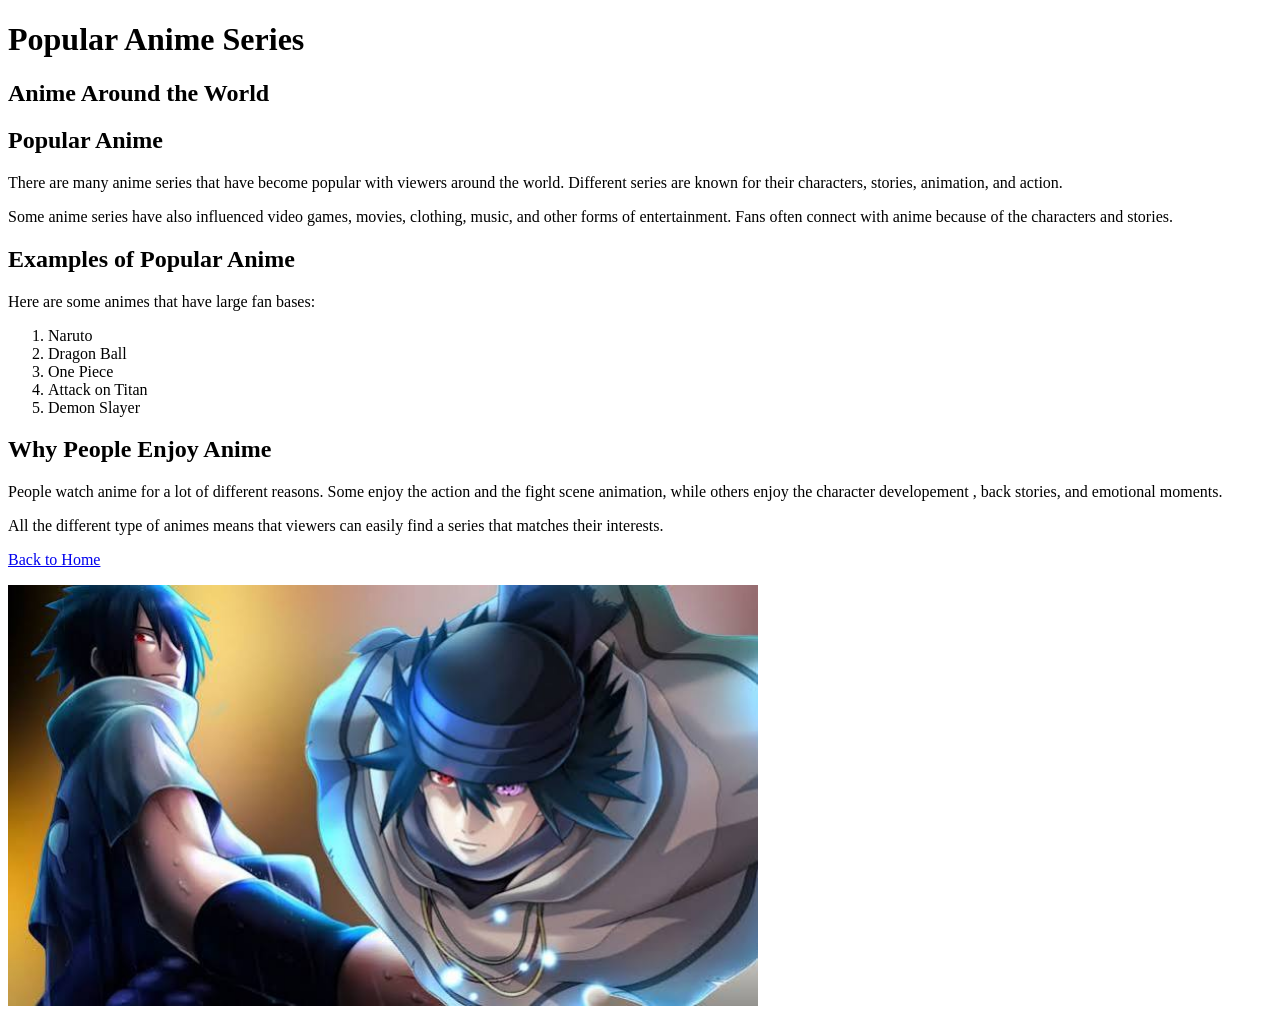
==== page2.html @ c35efd37 "Add anime website pages and images" ====
<!DOCTYPE html>
<html lang="en">

<head>
    <!-- This sets the character encoding for the webpage -->
    <meta charset="UTF-8">

    <!-- This is the title shown on the browser tab -->
    <title>Popular Anime Series</title>
</head>

<body>

    <!-- Header: introduces the topic of this page -->
    <header>
        <h1>Popular Anime Series</h1>
        <h2>Anime Around the World</h2>
    </header>

    <!-- Main: contains the main information on this page -->
    <main>

        <!-- Section: discusses popular anime -->
        <section>
            <h2>Popular Anime</h2>

            <p>
                There are many anime series that have become popular with viewers
                around the world. Different series are known for their characters,
                stories, animation, and action.
            </p>

            <p>
                Some anime series have also influenced video games, movies, clothing,
                music, and other forms of entertainment. Fans often connect with
                anime because of the characters and stories.
            </p>
        </section>

        <!-- Section: lists some well-known anime series -->
        <section>
            <h2>Examples of Popular Anime</h2>

            <p>
                Here are some animes that have large fan bases:
            </p>
 
            <!-- Ordered list: displays the anime in numbered order -->
            <ol>
                <li>Naruto</li>
                <li>Dragon Ball</li>
                <li>One Piece</li>
                <li>Attack on Titan</li>
                <li>Demon Slayer</li>
            </ol>
        </section>

        <!-- Section: explains why people watch anime -->
        <section>
            <h2>Why People Enjoy Anime</h2>

            <p>
                People watch anime for a lot of different reasons. Some enjoy the action and the fight scene 
                animation, while others enjoy the character developement , back stories,
                and emotional moments.
            </p>

            <p>
                All the different type of animes means that viewers can easily find a series
                that matches their interests.
            </p>
        </section>

    </main>

    <!-- Footer: links back to the home page -->
    <footer>
        <p>
            <a href="index.html">Back to Home</a>
        </p>
    </footer>

</body>

</html>
<!-- Image showing anime characters -->
<img src="images/von%202.jpeg"
     alt="Sasuke Uchiha"
     width="750">
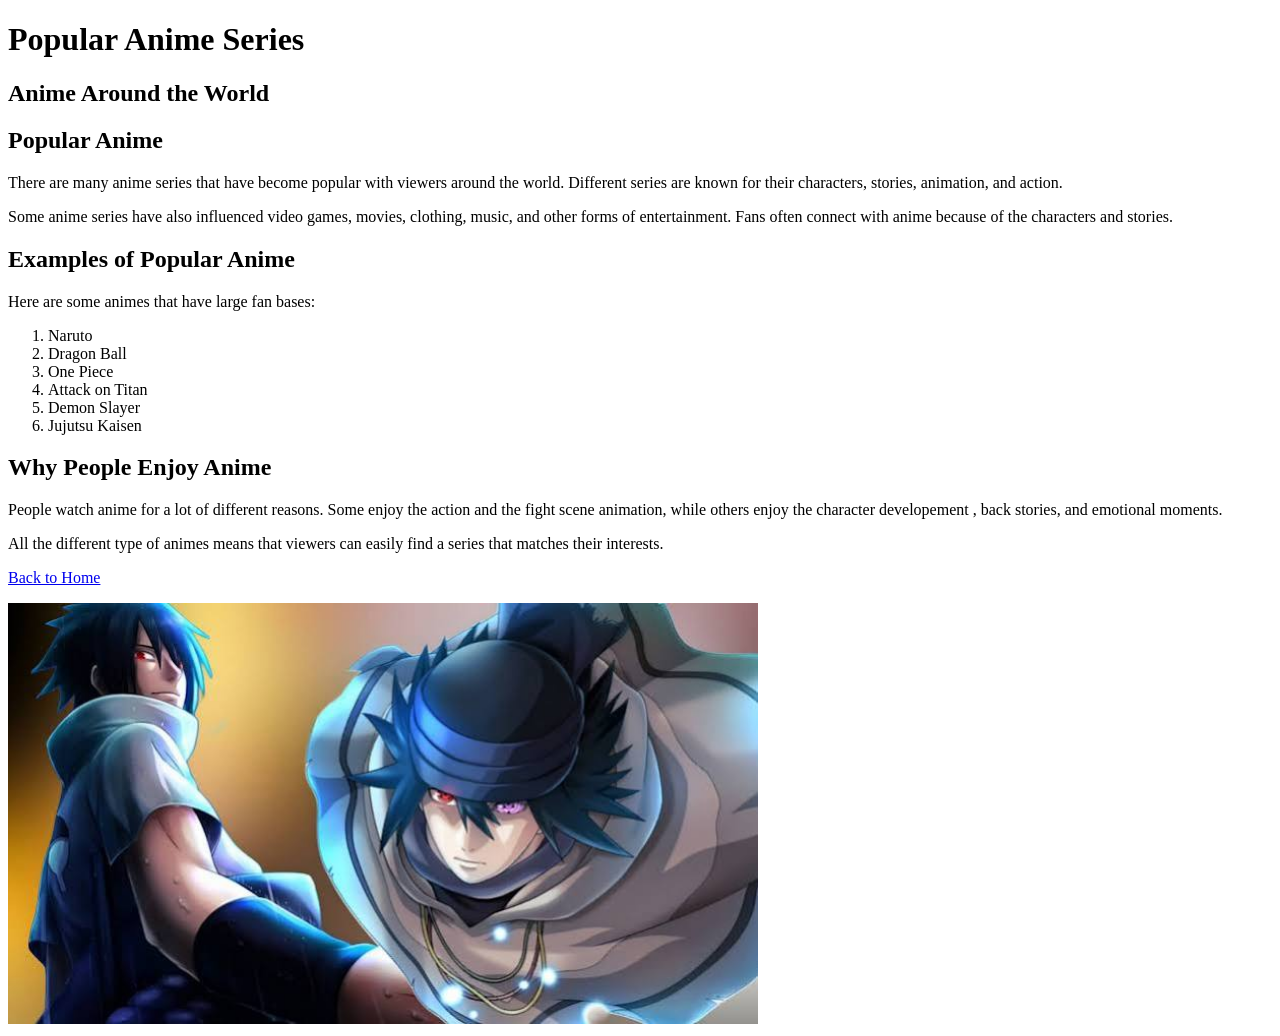
==== commit 680c7f81: "Add another anime series" ====
--- a/page2.html
+++ b/page2.html
@@ -52,6 +52,7 @@
                 <li>One Piece</li>
                 <li>Attack on Titan</li>
                 <li>Demon Slayer</li>
+                <li>Jujutsu Kaisen</li>
             </ol>
         </section>
 
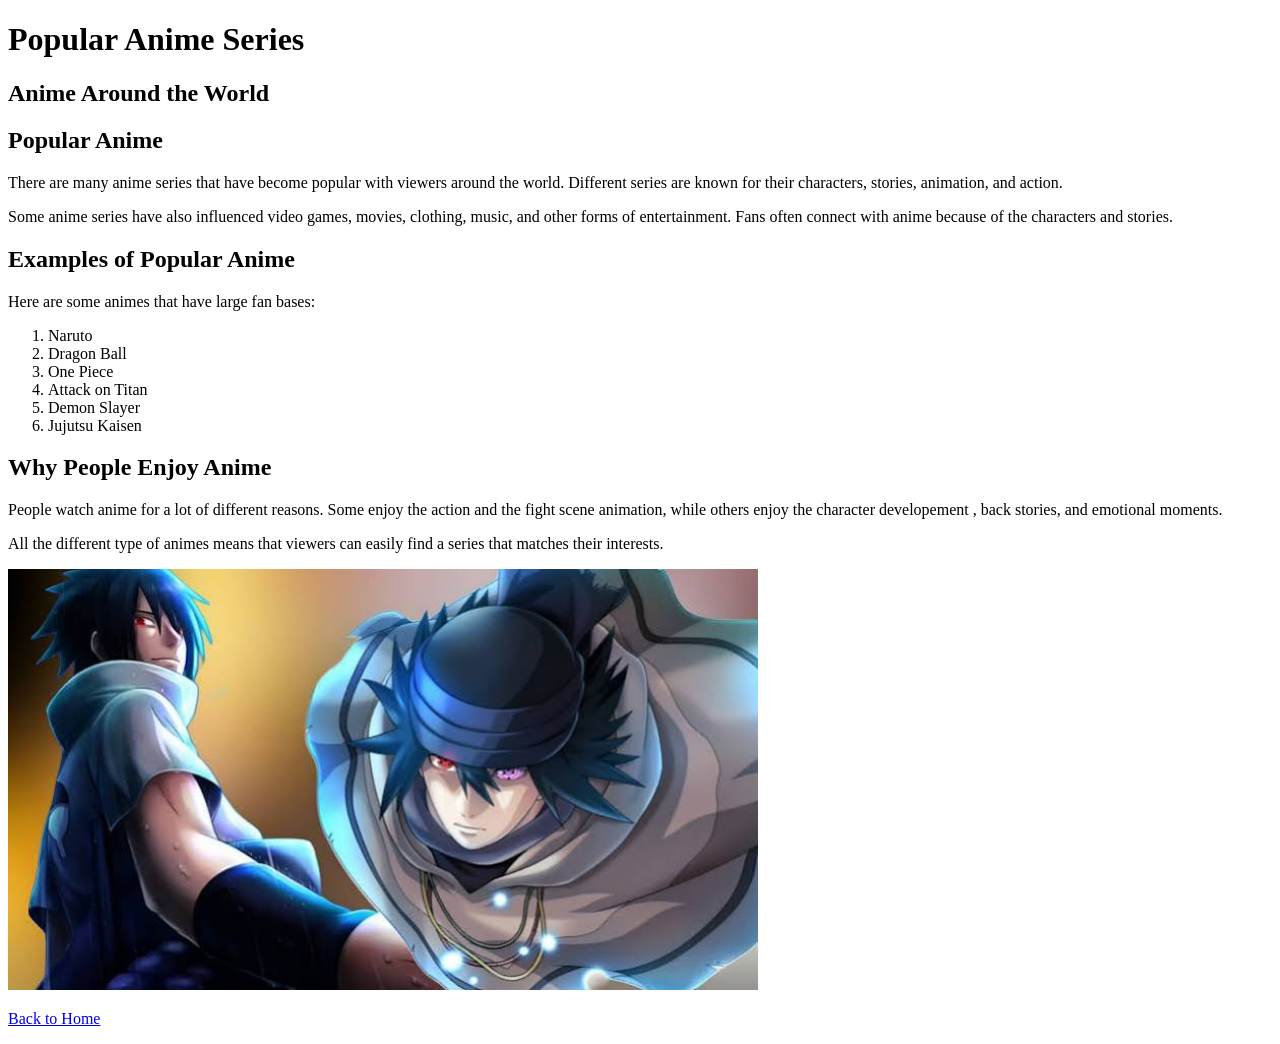
==== commit 8341fb1f: "Update second anime page styling" ====
--- a/page2.html
+++ b/page2.html
@@ -7,6 +7,7 @@
 
     <!-- This is the title shown on the browser tab -->
     <title>Popular Anime Series</title>
+    <link rel="stylesheet" href="./css/style.css" />
 </head>
 
 <body>
@@ -18,10 +19,10 @@
     </header>
 
     <!-- Main: contains the main information on this page -->
-    <main>
+    <main class="flex-container">
 
         <!-- Section: discusses popular anime -->
-        <section>
+        <section class="content-section">
             <h2>Popular Anime</h2>
 
             <p>
@@ -38,7 +39,7 @@
         </section>
 
         <!-- Section: lists some well-known anime series -->
-        <section>
+        <section class="content-section">
             <h2>Examples of Popular Anime</h2>
 
             <p>
@@ -57,7 +58,7 @@
         </section>
 
         <!-- Section: explains why people watch anime -->
-        <section>
+        <section class="content-section">
             <h2>Why People Enjoy Anime</h2>
 
             <p>
@@ -73,7 +74,10 @@
         </section>
 
     </main>
-
+<!-- Image showing anime characters -->
+<img src="images/von%202.jpeg"
+     alt="Sasuke Uchiha"
+     width="750">
     <!-- Footer: links back to the home page -->
     <footer>
         <p>
@@ -84,7 +88,3 @@
 </body>
 
 </html>
-<!-- Image showing anime characters -->
-<img src="images/von%202.jpeg"
-     alt="Sasuke Uchiha"
-     width="750">
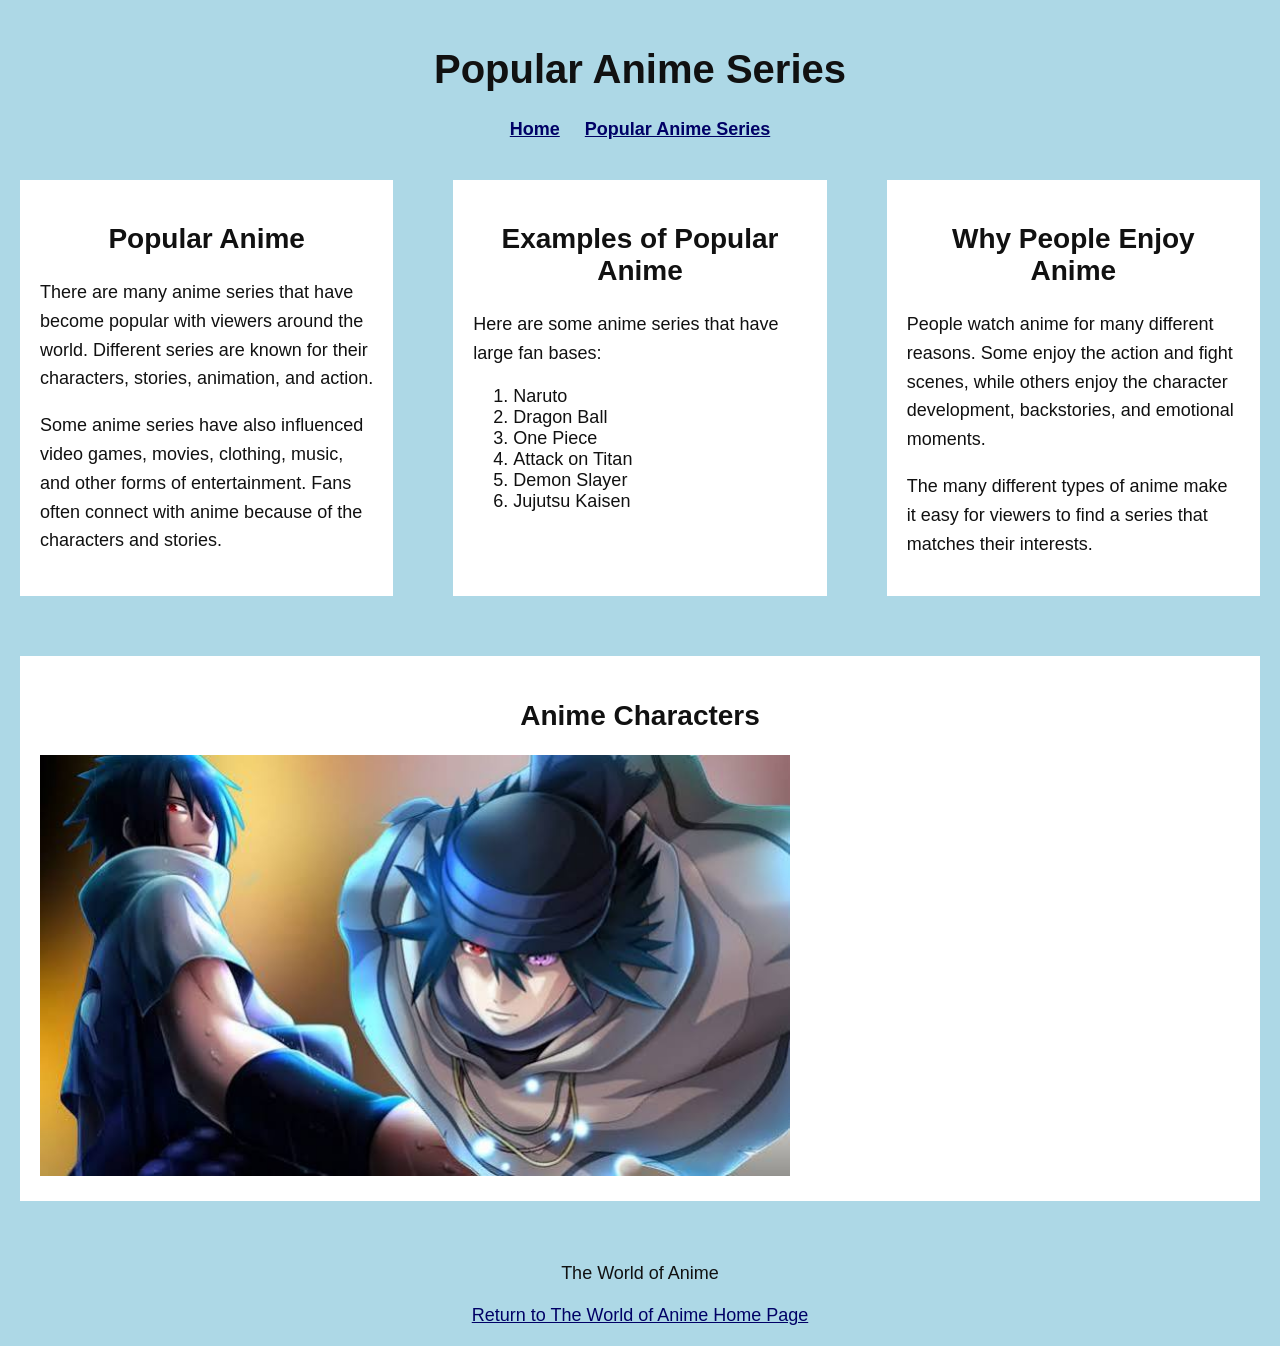
==== commit 153f6427: "Improve website accessibility and responsive design" ====
--- a/page2.html
+++ b/page2.html
@@ -2,12 +2,13 @@
 <html lang="en">
 
 <head>
-    <!-- This sets the character encoding for the webpage -->
     <meta charset="UTF-8">
 
-    <!-- This is the title shown on the browser tab -->
+    <!-- Helps the website display correctly on phones and smaller screens -->
+    <meta name="viewport" content="width=device-width, initial-scale=1.0">
+
     <title>Popular Anime Series</title>
-    <link rel="stylesheet" href="./css/style.css" />
+    <link rel="stylesheet" href="./css/style.css">
 </head>
 
 <body>
@@ -15,10 +16,15 @@
     <!-- Header: introduces the topic of this page -->
     <header>
         <h1>Popular Anime Series</h1>
-        <h2>Anime Around the World</h2>
+
+        <!-- Main navigation -->
+        <nav aria-label="Main navigation">
+            <a href="index.html">Home</a>
+            <a href="page2.html">Popular Anime Series</a>
+        </nav>
     </header>
 
-    <!-- Main: contains the main information on this page -->
+    <!-- Main content -->
     <main class="flex-container">
 
         <!-- Section: discusses popular anime -->
@@ -43,10 +49,9 @@
             <h2>Examples of Popular Anime</h2>
 
             <p>
-                Here are some animes that have large fan bases:
+                Here are some anime series that have large fan bases:
             </p>
- 
-            <!-- Ordered list: displays the anime in numbered order -->
+
             <ol>
                 <li>Naruto</li>
                 <li>Dragon Ball</li>
@@ -62,29 +67,35 @@
             <h2>Why People Enjoy Anime</h2>
 
             <p>
-                People watch anime for a lot of different reasons. Some enjoy the action and the fight scene 
-                animation, while others enjoy the character developement , back stories,
-                and emotional moments.
+                People watch anime for many different reasons. Some enjoy the action
+                and fight scenes, while others enjoy the character development,
+                backstories, and emotional moments.
             </p>
 
             <p>
-                All the different type of animes means that viewers can easily find a series
-                that matches their interests.
+                The many different types of anime make it easy for viewers to find
+                a series that matches their interests.
             </p>
         </section>
 
+        <!-- Section: contains an anime image -->
+        <section class="content-section">
+            <h2>Anime Characters</h2>
+
+            <img
+                src="images/von%202.jpeg"
+                alt="Sasuke Uchiha, a character from the anime Naruto"
+                width="750">
+        </section>
+
     </main>
-<!-- Image showing anime characters -->
-<img src="images/von%202.jpeg"
-     alt="Sasuke Uchiha"
-     width="750">
+
     <!-- Footer: links back to the home page -->
     <footer>
-        <p>
-            <a href="index.html">Back to Home</a>
-        </p>
+        <p>The World of Anime</p>
+        <a href="index.html">Return to The World of Anime Home Page</a>
     </footer>
 
 </body>
 
-</html>
+</html>
--- a/css/style.css
+++ b/css/style.css
@@ -0,0 +1,139 @@
+/* Styles the whole webpage */
+body {
+    background-color: lightblue;
+    color: #111111;
+    font-family: Arial, sans-serif;
+    font-size: 18px;
+    margin: 0;
+}
+
+/* Styles the main heading */
+h1 {
+    text-align: center;
+    font-size: 40px;
+}
+
+/* Styles the second-level headings */
+h2 {
+    text-align: center;
+    font-size: 28px;
+}
+
+/* Styles all paragraphs */
+p {
+    line-height: 1.6;
+}
+
+/* Styles the header */
+header {
+    text-align: center;
+    padding: 20px;
+}
+
+/* Styles the navigation */
+nav {
+    text-align: center;
+    margin-top: 15px;
+}
+
+/* Styles navigation links */
+nav a {
+    color: #000066;
+    font-weight: bold;
+    margin: 0 10px;
+}
+
+/* Styles all links */
+a {
+    color: #000066;
+}
+
+/* Makes links easier to identify when using a keyboard */
+a:focus {
+    outline: 3px solid #000000;
+    outline-offset: 3px;
+}
+
+/* Styles the footer */
+footer {
+    text-align: center;
+    padding: 20px;
+}
+
+/* Styles sections that use the content-section class */
+.content-section {
+    background-color: white;
+    color: #111111;
+    margin: 20px;
+    padding: 20px;
+}
+
+/* Styles the Learn More section */
+.link-section {
+    text-align: center;
+}
+
+/* Styles the What Is Anime section */
+#about-anime {
+    border: 3px solid black;
+}
+
+/* Styles the Anime Genres section */
+#anime-genres {
+    border: 3px solid darkblue;
+}
+
+/* Uses Flexbox to organize the main content */
+.flex-container {
+    display: flex;
+    gap: 20px;
+    flex-wrap: wrap;
+}
+
+/* Controls the size of sections inside the Flexbox */
+.flex-container section {
+    flex: 1;
+    min-width: 250px;
+}
+
+/* Makes images responsive */
+img {
+    max-width: 100%;
+    height: auto;
+}
+
+/* Changes the website layout on smaller screens */
+@media (max-width: 768px) {
+
+    body {
+        font-size: 16px;
+    }
+
+    h1 {
+        font-size: 32px;
+    }
+
+    h2 {
+        font-size: 24px;
+    }
+
+    .flex-container {
+        flex-direction: column;
+        gap: 10px;
+    }
+
+    .content-section {
+        margin: 10px;
+        padding: 15px;
+    }
+
+    nav a {
+        display: block;
+        margin: 10px 0;
+    }
+
+    img {
+        max-width: 100%;
+        height: auto;
+    }
+}
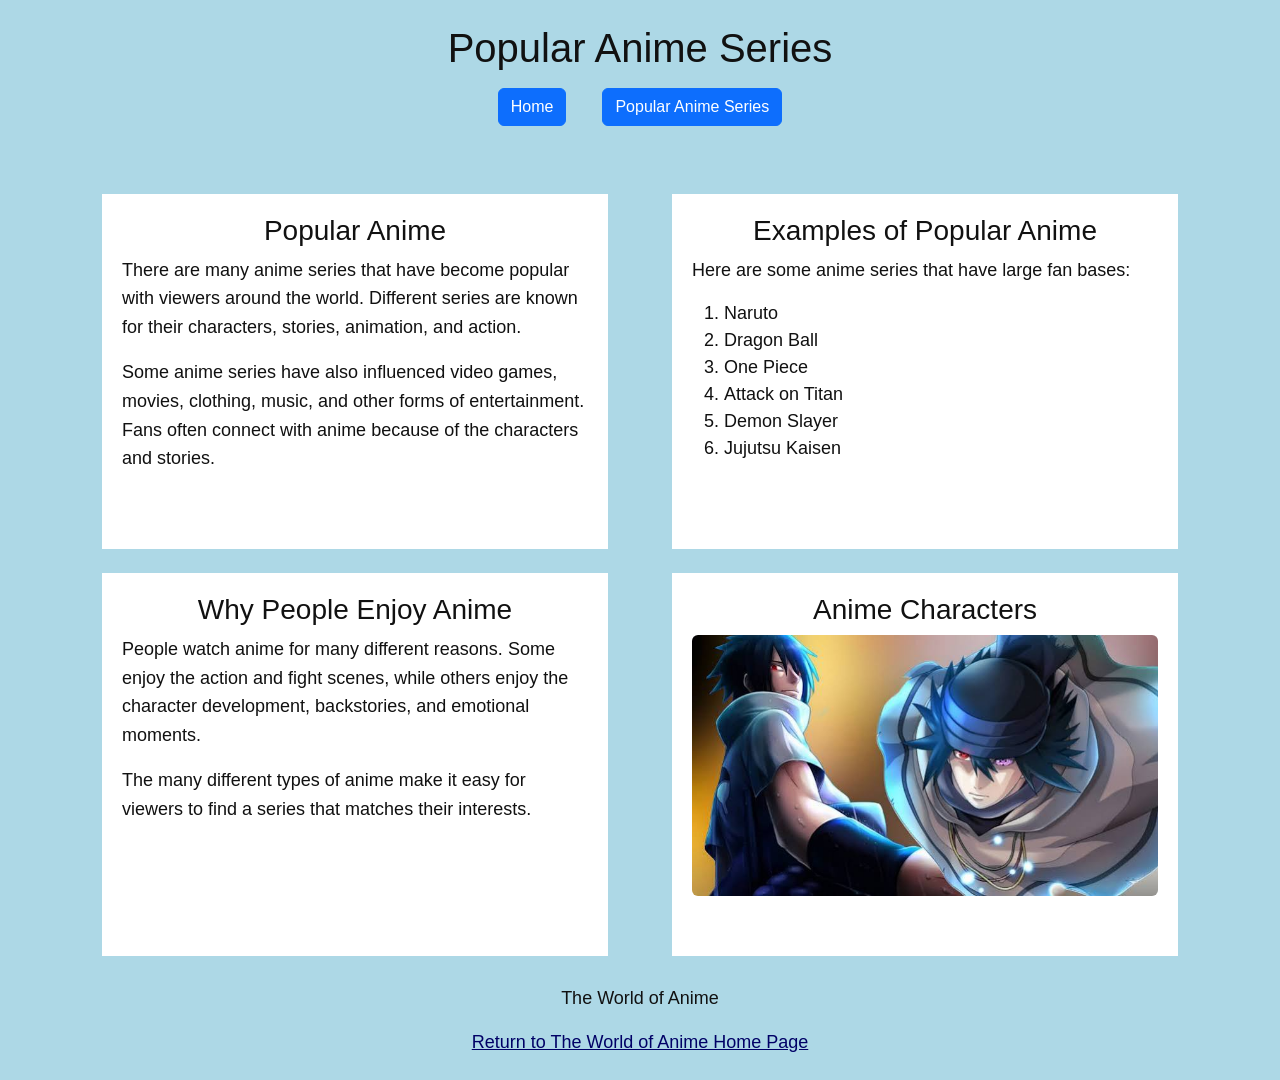
==== commit 7c41c611: "Add Bootstrap layout to popular anime page" ====
--- a/page2.html
+++ b/page2.html
@@ -1,101 +1,130 @@
+
 <!DOCTYPE html>
 <html lang="en">
 
 <head>
     <meta charset="UTF-8">
 
-    <!-- Helps the website display correctly on phones and smaller screens -->
+    <!-- Helps the website work on phones -->
     <meta name="viewport" content="width=device-width, initial-scale=1.0">
 
     <title>Popular Anime Series</title>
+
+    <!-- Bootstrap CSS -->
+    <link href="https://cdn.jsdelivr.net/npm/bootstrap@5.3.3/dist/css/bootstrap.min.css" rel="stylesheet">
+
+    <!-- Custom CSS -->
     <link rel="stylesheet" href="./css/style.css">
 </head>
 
 <body>
 
-    <!-- Header: introduces the topic of this page -->
-    <header>
-        <h1>Popular Anime Series</h1>
+    <!-- Header -->
+    <header class="text-center p-4">
+        <h1 class="mb-3">Popular Anime Series</h1>
 
-        <!-- Main navigation -->
-        <nav aria-label="Main navigation">
-            <a href="index.html">Home</a>
-            <a href="page2.html">Popular Anime Series</a>
+        <nav class="d-flex justify-content-center gap-3 flex-wrap"
+             aria-label="Main navigation">
+            <a href="index.html" class="btn btn-primary">Home</a>
+            <a href="page2.html" class="btn btn-primary">
+                Popular Anime Series
+            </a>
         </nav>
     </header>
 
     <!-- Main content -->
-    <main class="flex-container">
+    <main class="container my-4">
 
-        <!-- Section: discusses popular anime -->
-        <section class="content-section">
-            <h2>Popular Anime</h2>
+        <div class="row g-4">
 
-            <p>
-                There are many anime series that have become popular with viewers
-                around the world. Different series are known for their characters,
-                stories, animation, and action.
-            </p>
+            <!-- Popular Anime -->
+            <section class="col-md-6">
+                <div class="content-section h-100">
+                    <h2>Popular Anime</h2>
 
-            <p>
-                Some anime series have also influenced video games, movies, clothing,
-                music, and other forms of entertainment. Fans often connect with
-                anime because of the characters and stories.
-            </p>
-        </section>
+                    <p>
+                        There are many anime series that have become
+                        popular with viewers around the world.
+                        Different series are known for their
+                        characters, stories, animation, and action.
+                    </p>
 
-        <!-- Section: lists some well-known anime series -->
-        <section class="content-section">
-            <h2>Examples of Popular Anime</h2>
+                    <p>
+                        Some anime series have also influenced
+                        video games, movies, clothing, music,
+                        and other forms of entertainment.
+                        Fans often connect with anime because
+                        of the characters and stories.
+                    </p>
+                </div>
+            </section>
 
-            <p>
-                Here are some anime series that have large fan bases:
-            </p>
+            <!-- Examples of Popular Anime -->
+            <section class="col-md-6">
+                <div class="content-section h-100">
+                    <h2>Examples of Popular Anime</h2>
 
-            <ol>
-                <li>Naruto</li>
-                <li>Dragon Ball</li>
-                <li>One Piece</li>
-                <li>Attack on Titan</li>
-                <li>Demon Slayer</li>
-                <li>Jujutsu Kaisen</li>
-            </ol>
-        </section>
+                    <p>
+                        Here are some anime series that have
+                        large fan bases:
+                    </p>
 
-        <!-- Section: explains why people watch anime -->
-        <section class="content-section">
-            <h2>Why People Enjoy Anime</h2>
+                    <ol>
+                        <li>Naruto</li>
+                        <li>Dragon Ball</li>
+                        <li>One Piece</li>
+                        <li>Attack on Titan</li>
+                        <li>Demon Slayer</li>
+                        <li>Jujutsu Kaisen</li>
+                    </ol>
+                </div>
+            </section>
 
-            <p>
-                People watch anime for many different reasons. Some enjoy the action
-                and fight scenes, while others enjoy the character development,
-                backstories, and emotional moments.
-            </p>
+            <!-- Why People Enjoy Anime -->
+            <section class="col-md-6">
+                <div class="content-section h-100">
+                    <h2>Why People Enjoy Anime</h2>
 
-            <p>
-                The many different types of anime make it easy for viewers to find
-                a series that matches their interests.
-            </p>
-        </section>
+                    <p>
+                        People watch anime for many different reasons.
+                        Some enjoy the action and fight scenes,
+                        while others enjoy the character development,
+                        backstories, and emotional moments.
+                    </p>
 
-        <!-- Section: contains an anime image -->
-        <section class="content-section">
-            <h2>Anime Characters</h2>
+                    <p>
+                        The many different types of anime make it
+                        easy for viewers to find a series that
+                        matches their interests.
+                    </p>
+                </div>
+            </section>
 
-            <img
-                src="images/von%202.jpeg"
-                alt="Sasuke Uchiha, a character from the anime Naruto"
-                width="750">
-        </section>
+            <!-- Anime Characters -->
+            <section class="col-md-6">
+                <div class="content-section h-100">
+                    <h2>Anime Characters</h2>
+
+                    <img src="images/von%202.jpeg"
+                         alt="Sasuke Uchiha, a character from the anime Naruto"
+                         class="img-fluid rounded"
+                         width="750">
+                </div>
+            </section>
+
+        </div>
 
     </main>
 
-    <!-- Footer: links back to the home page -->
-    <footer>
+    <!-- Footer -->
+    <footer class="text-center p-4">
         <p>The World of Anime</p>
-        <a href="index.html">Return to The World of Anime Home Page</a>
+
+        <a href="index.html">
+            Return to The World of Anime Home Page
+        </a>
     </footer>
 
 </body>
 
-</html>+</html>
